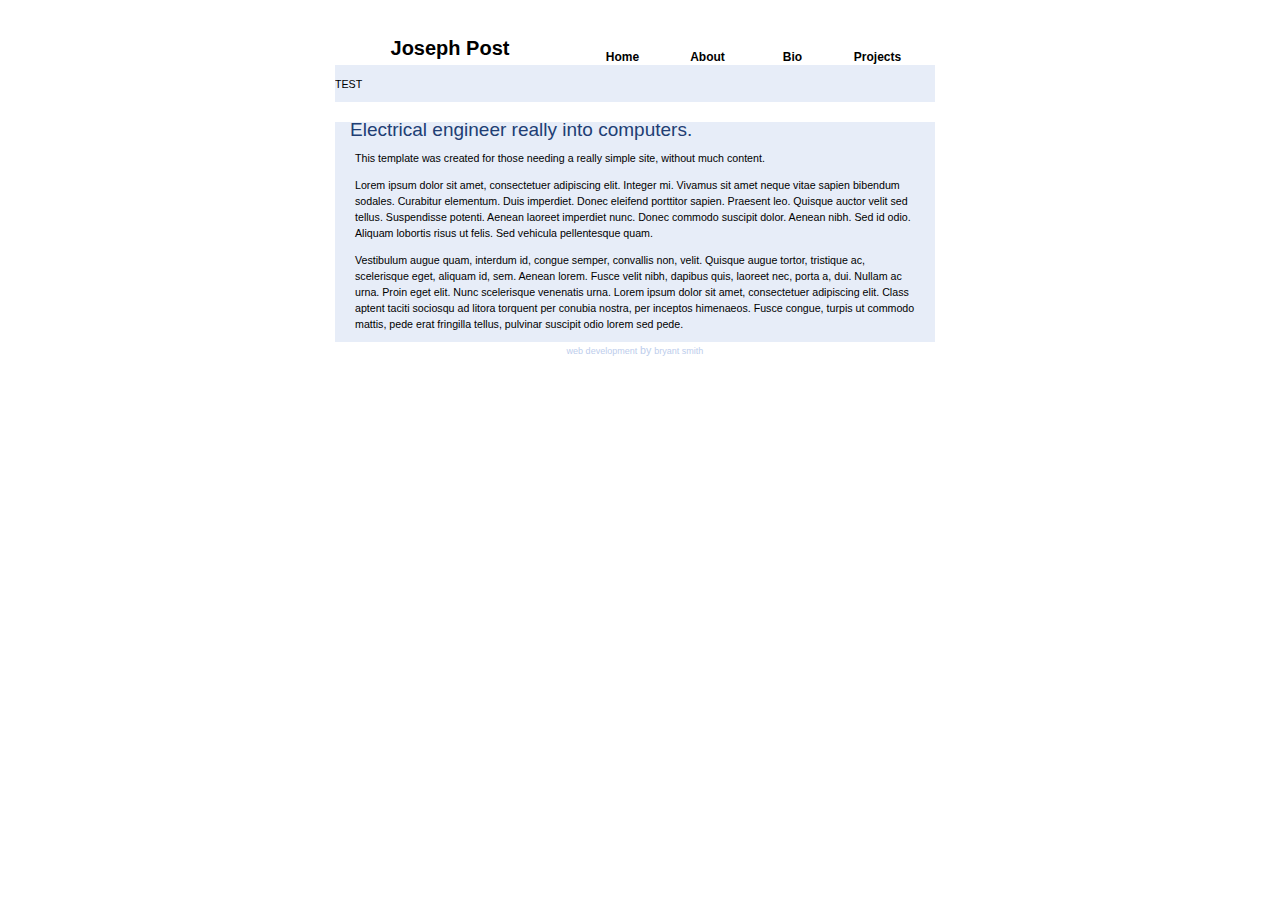
==== html/index.html @ 3585183b "Initial commit" ====
<!--
You may use this in any way, on any site, all we ask is that you please keep the link(s) crediting the author.   Though this is not mandatory, it is certainly appreciated.
 -->

<!DOCTYPE html PUBLIC "-//W3C//DTD XHTML 1.0 Strict//EN" "http://www.w3.org/TR/xhtml1/DTD/xhtml1-strict.dtd">
<html xmlns="http://www.w3.org/1999/xhtml" xml:lang="en" lang="en">
<head>
		<title>Joseph Post</title>
		<meta http-equiv="content-type" content="text/html;charset=utf-8" />
		<link rel="stylesheet" type="text/css" href="../css/main.css" />
</head>
<body>
<div id="mainContentArea">
		<div id="contentBox">
        <div id="title">Joseph Post</div>

        <div id="linkGroup">
            <div class="link"><a href="index.html">Home</a></div>
            <div class="link"><a href="index.html">About</a></div>
            <div class="link"><a href="index.html">Bio</a></div>
            <div class="link"><a href="index.html">Projects</a></div>
            <div class="link"><a href="index.html">Travel</a></div>
            <div class="link"><a href="index.html">Contact</a></div>
        </div>

        <div id="blueBox">
						<div id="bluebox_child1">
								<p>TEST</p>
						</div>
						<div id="bluebox_child1">
		          	<div id="header"></div>
		          	<div class="contentTitle">Electrical engineer really into computers.</div>
		            <div class="pageContent">
		              <p>This template was created for those needing a really simple site, without much content.</p>
		              <p>Lorem ipsum dolor sit amet, consectetuer adipiscing elit. Integer mi. Vivamus sit amet neque vitae sapien bibendum sodales. Curabitur elementum. Duis imperdiet. Donec eleifend porttitor sapien. Praesent leo. Quisque auctor velit sed tellus. Suspendisse potenti. Aenean laoreet imperdiet nunc. Donec commodo suscipit dolor. Aenean nibh. Sed id odio. Aliquam lobortis risus ut felis. Sed vehicula pellentesque quam.</p>
		              <p>Vestibulum augue quam, interdum id, congue semper, convallis non, velit. Quisque augue tortor, tristique ac, scelerisque eget, aliquam id, sem. Aenean lorem. Fusce velit nibh, dapibus quis, laoreet nec, porta a, dui. Nullam ac urna. Proin eget elit. Nunc scelerisque venenatis urna. Lorem ipsum dolor sit amet, consectetuer adipiscing elit. Class aptent taciti sociosqu ad litora torquent per conubia nostra, per inceptos himenaeos. Fusce congue, turpis ut commodo mattis, pede erat fringilla tellus, pulvinar suscipit odio lorem sed pede.</p>
		            </div>
						</div>

            <div id="footer"><a href="http://www.aszx.net">web development</a> by <a href="http://www.bryantsmith.com">bryant smith</a></div>
        </div>
		</div>
</div>
</body>
</html>
---- css/main.css ----
html
{
  overflow: hidden;
  height: 99%;
}

body
{
  background: $ffffff;
  height: 99%;
  margin: 0;
  padding: 0;
  line-height: 150%;
  text-align: center;
}

*
{
  font-size: 8pt;
  font-family: Tahoma, Verdana, sans-serif;
  color: #000000;
  text-align: left;
}



/* === Containers === */



#mainContentArea
{
  margin: 0 auto 0 auto;
  display: table;
  height: 100%;
  position: relative;
  overflow: hidden;
  width: 600px;
}


.link,.linkActive
{
width:75px;
margin-right:10px;
float: left;
margin-top:24px;
text-align:center;
font-family:Georgia, "Times New Roman", Times, serif;
background-image:url(tab.gif);
position:relative; bottom:0px;
}

.link:hover
{
background-image:url(tab2.gif);
}

a
{
text-decoration:none;
}

.link a{
font-family:Arial, Helvetica, sans-serif;
font-size:12px;
font-weight:bold;
}

#linkGroup
{
margin-right:10px;
height:40px;
width:600px;
}

.bluebox_child1 {
float:left;
}

#title
{
width:230px;
height:40px;
margin-right:20px;
margin-top:15px;
font-family:Verdana, Arial, Helvetica, sans-serif;
font-size:20px;
font-weight:bold;
text-align:center;
float:left;
}

.contentTitle
{
font-family:Verdana, Arial, Helvetica, sans-serif;
color:#213E74;
font-size:19px;
margin-left:15px;
margin-right:12px;
margin-bottom:12px;
width:573px;
}

.pageContent
{
font-family: Arial, Helvetica, sans-serif;
color:#000000;
font-size:12px;
margin-left:20px;
margin-right:20px;
width:560px;
}


#blueBox
{
	position: absolute;
	vertical-align: middle;
	background-color:#E7EDF8;
	width:600px;
	clear:both;
}

#header
{
width:600px;
height:20px;
background-color:#FFFFFF;
background-image:url(header.gif);
background-repeat:no-repeat;
}

#footer
{
width:600px;
height:20px;
background-color:#FFFFFF;
background-image:url(footer.gif);
background-repeat:no-repeat;
text-align:center;
padding-right:10px;
color:#BDCDEC;
}
#footer a
{
font-size:9px;
color:#BDCDEC;
}

#contentBox
{
margin-top:25px;
}



html, body {
text-align: center;
}
p {text-align: left;}
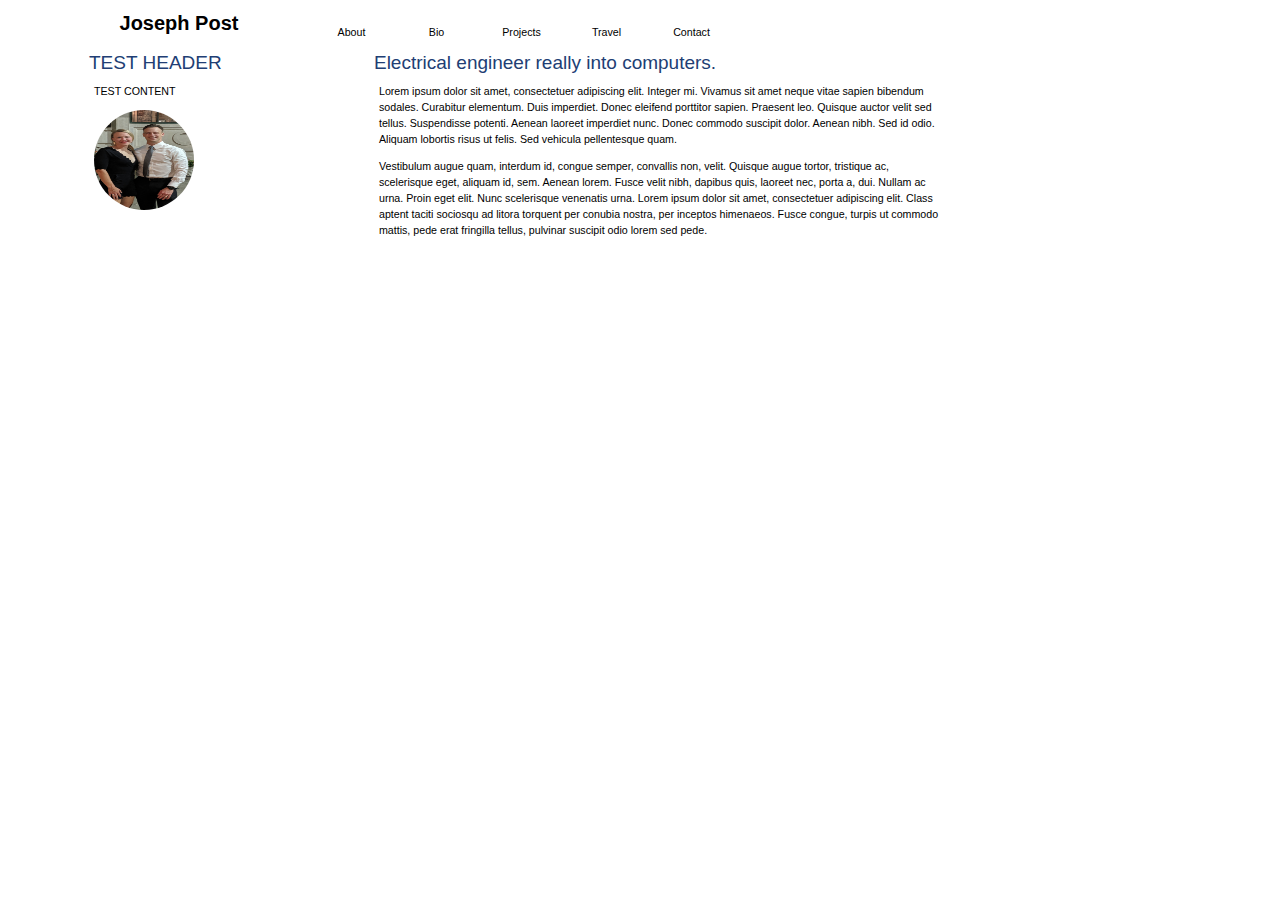
==== commit 46392320: "Editing to suck less" ====
--- a/html/index.html
+++ b/html/index.html
@@ -12,32 +12,36 @@
 <body>
 <div id="mainContentArea">
 		<div id="contentBox">
-        <div id="title">Joseph Post</div>
+				<div id="heading">
+	        <div id="title">Joseph Post</div>
 
-        <div id="linkGroup">
-            <div class="link"><a href="index.html">Home</a></div>
-            <div class="link"><a href="index.html">About</a></div>
-            <div class="link"><a href="index.html">Bio</a></div>
-            <div class="link"><a href="index.html">Projects</a></div>
-            <div class="link"><a href="index.html">Travel</a></div>
-            <div class="link"><a href="index.html">Contact</a></div>
-        </div>
+	        <div id="linkGroup">
+	            <div class="link"><a href="index.html">About</a></div>
+	            <div class="link"><a href="index.html">Bio</a></div>
+	            <div class="link"><a href="index.html">Projects</a></div>
+	            <div class="link"><a href="index.html">Travel</a></div>
+	            <div class="link"><a href="index.html">Contact</a></div>
+	        </div>
+				</div>
 
-        <div id="blueBox">
-						<div id="bluebox_child1">
-								<p>TEST</p>
-						</div>
+        <div id="descriptiveContent">
+					<div id="bluebox_child1">
+							<div id="header"></div>
+							<div class="contentTitle">TEST HEADER</div>
+							<div class="pageContent">
+								<p>TEST CONTENT</p>
+								<img src="../img/profile_pic.jpg" width=100px height=100px alt="profile_pic">
+							</div>
+					</div>
 						<div id="bluebox_child1">
 		          	<div id="header"></div>
 		          	<div class="contentTitle">Electrical engineer really into computers.</div>
 		            <div class="pageContent">
-		              <p>This template was created for those needing a really simple site, without much content.</p>
 		              <p>Lorem ipsum dolor sit amet, consectetuer adipiscing elit. Integer mi. Vivamus sit amet neque vitae sapien bibendum sodales. Curabitur elementum. Duis imperdiet. Donec eleifend porttitor sapien. Praesent leo. Quisque auctor velit sed tellus. Suspendisse potenti. Aenean laoreet imperdiet nunc. Donec commodo suscipit dolor. Aenean nibh. Sed id odio. Aliquam lobortis risus ut felis. Sed vehicula pellentesque quam.</p>
 		              <p>Vestibulum augue quam, interdum id, congue semper, convallis non, velit. Quisque augue tortor, tristique ac, scelerisque eget, aliquam id, sem. Aenean lorem. Fusce velit nibh, dapibus quis, laoreet nec, porta a, dui. Nullam ac urna. Proin eget elit. Nunc scelerisque venenatis urna. Lorem ipsum dolor sit amet, consectetuer adipiscing elit. Class aptent taciti sociosqu ad litora torquent per conubia nostra, per inceptos himenaeos. Fusce congue, turpis ut commodo mattis, pede erat fringilla tellus, pulvinar suscipit odio lorem sed pede.</p>
 		            </div>
 						</div>
 
-            <div id="footer"><a href="http://www.aszx.net">web development</a> by <a href="http://www.bryantsmith.com">bryant smith</a></div>
         </div>
 		</div>
 </div>
--- a/css/main.css
+++ b/css/main.css
@@ -27,7 +27,6 @@
 /* === Containers === */
 
 
-
 #mainContentArea
 {
   margin: 0 auto 0 auto;
@@ -35,8 +34,35 @@
   height: 100%;
   position: relative;
   overflow: hidden;
-  width: 600px;
+  width: 90%;
 }
+
+#heading {
+  content: "";
+  display: table;
+  clear: both;
+  height:40px;
+  }
+  #title
+  {
+  width:230px;
+  height:40px;
+  margin-right:20px;
+  margin-top:15px;
+  font-family:Verdana, Arial, Helvetica, sans-serif;
+  font-size:20px;
+  font-weight:bold;
+  text-align:center;
+  float:left;
+  }
+  #linkGroup
+  {
+    float:left;
+    margin-right:10px;
+    height:auto;
+    /* width:600px; */
+    width:auto;
+  }
 
 
 .link,.linkActive
@@ -59,7 +85,7 @@
 a
 {
 text-decoration:none;
-}
+} */
 
 .link a{
 font-family:Arial, Helvetica, sans-serif;
@@ -67,29 +93,19 @@
 font-weight:bold;
 }
 
-#linkGroup
-{
-margin-right:10px;
-height:40px;
-width:600px;
-}
 
-.bluebox_child1 {
-float:left;
-}
 
-#title
-{
-width:230px;
-height:40px;
-margin-right:20px;
-margin-top:15px;
-font-family:Verdana, Arial, Helvetica, sans-serif;
-font-size:20px;
-font-weight:bold;
-text-align:center;
-float:left;
-}
+#descriptiveContent {
+   content: "";
+   display: table;
+   clear: both;
+   }
+   #bluebox_child1 {
+   float:left;
+   height:470px;
+   width:23%;
+   padding:0 10px;
+   }
 
 .contentTitle
 {
@@ -112,48 +128,9 @@
 width:560px;
 }
 
-
-#blueBox
-{
-	position: absolute;
-	vertical-align: middle;
-	background-color:#E7EDF8;
-	width:600px;
-	clear:both;
+img {
+  border-radius: 50%;
 }
-
-#header
-{
-width:600px;
-height:20px;
-background-color:#FFFFFF;
-background-image:url(header.gif);
-background-repeat:no-repeat;
-}
-
-#footer
-{
-width:600px;
-height:20px;
-background-color:#FFFFFF;
-background-image:url(footer.gif);
-background-repeat:no-repeat;
-text-align:center;
-padding-right:10px;
-color:#BDCDEC;
-}
-#footer a
-{
-font-size:9px;
-color:#BDCDEC;
-}
-
-#contentBox
-{
-margin-top:25px;
-}
-
-
 
 html, body {
 text-align: center;
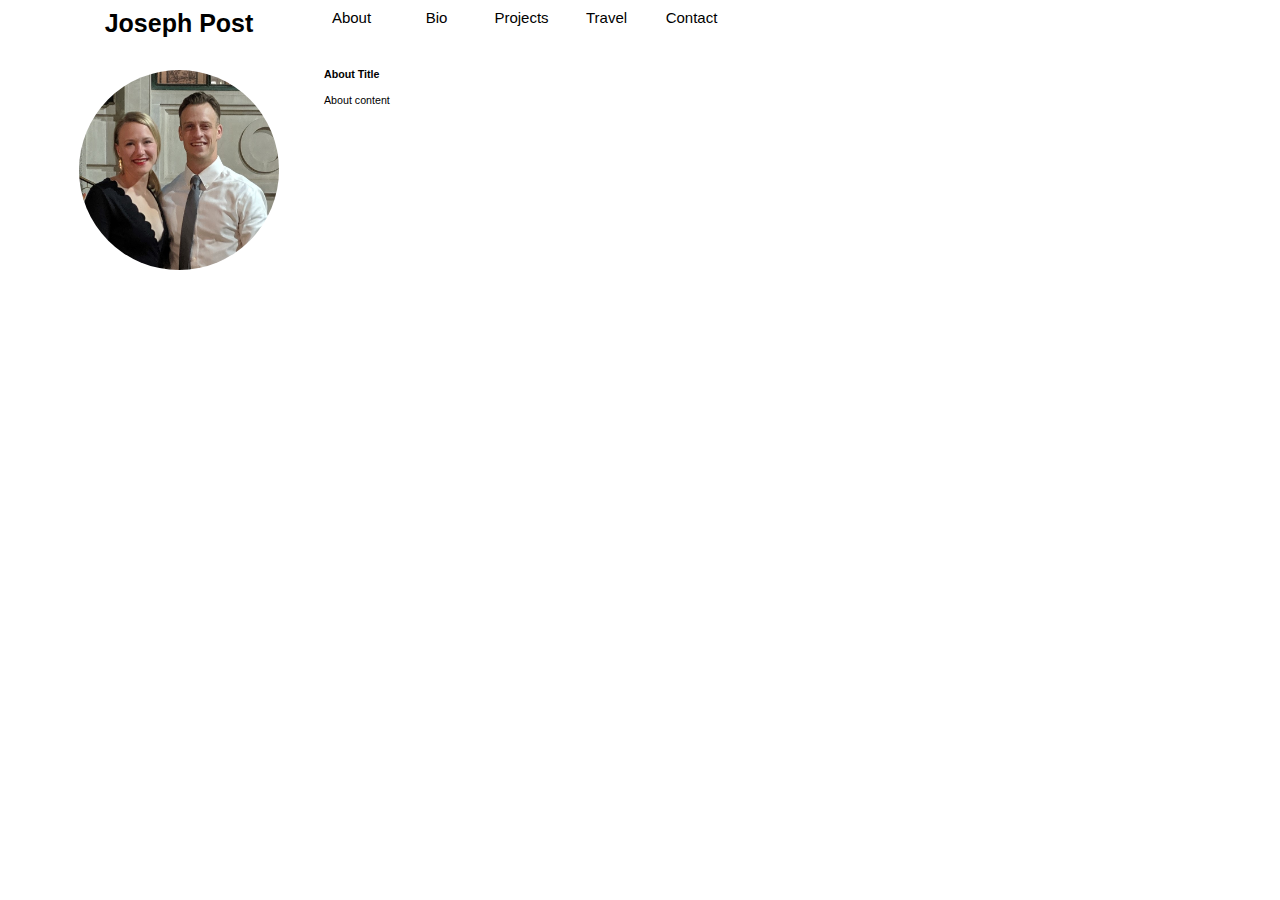
==== commit f2012f95: "More aesthetic editing and added some content outlines" ====
--- a/html/index.html
+++ b/html/index.html
@@ -15,33 +15,25 @@
 				<div id="heading">
 	        <div id="title">Joseph Post</div>
 
-	        <div id="linkGroup">
-	            <div class="link"><a href="index.html">About</a></div>
-	            <div class="link"><a href="index.html">Bio</a></div>
-	            <div class="link"><a href="index.html">Projects</a></div>
-	            <div class="link"><a href="index.html">Travel</a></div>
-	            <div class="link"><a href="index.html">Contact</a></div>
+					<div id="linkGroup">
+							<div class="link"><a href="about.html" class="fill-div">About</a></div>
+							<div class="link"><a href="bio.html" class="fill-div">Bio</a></div>
+							<div class="link"><a href="projects.html" class="fill-div">Projects</a></div>
+							<div class="link"><a href="travel.html" class="fill-div">Travel</a></div>
+							<div class="link"><a href="contact.html" class="fill-div">Contact</a></div>
 	        </div>
 				</div>
 
         <div id="descriptiveContent">
-					<div id="bluebox_child1">
-							<div id="header"></div>
-							<div class="contentTitle">TEST HEADER</div>
-							<div class="pageContent">
-								<p>TEST CONTENT</p>
-								<img src="../img/profile_pic.jpg" width=100px height=100px alt="profile_pic">
-							</div>
+					<div id="title">
+						<img src="../img/profile_pic.jpg" width=200px height=200px alt="profile_pic">
 					</div>
 						<div id="bluebox_child1">
-		          	<div id="header"></div>
-		          	<div class="contentTitle">Electrical engineer really into computers.</div>
-		            <div class="pageContent">
-		              <p>Lorem ipsum dolor sit amet, consectetuer adipiscing elit. Integer mi. Vivamus sit amet neque vitae sapien bibendum sodales. Curabitur elementum. Duis imperdiet. Donec eleifend porttitor sapien. Praesent leo. Quisque auctor velit sed tellus. Suspendisse potenti. Aenean laoreet imperdiet nunc. Donec commodo suscipit dolor. Aenean nibh. Sed id odio. Aliquam lobortis risus ut felis. Sed vehicula pellentesque quam.</p>
-		              <p>Vestibulum augue quam, interdum id, congue semper, convallis non, velit. Quisque augue tortor, tristique ac, scelerisque eget, aliquam id, sem. Aenean lorem. Fusce velit nibh, dapibus quis, laoreet nec, porta a, dui. Nullam ac urna. Proin eget elit. Nunc scelerisque venenatis urna. Lorem ipsum dolor sit amet, consectetuer adipiscing elit. Class aptent taciti sociosqu ad litora torquent per conubia nostra, per inceptos himenaeos. Fusce congue, turpis ut commodo mattis, pede erat fringilla tellus, pulvinar suscipit odio lorem sed pede.</p>
-		            </div>
+								<div id="About" class="tabcontent">
+								  <h3>About Title</h3>
+								  <p>About content</p>
+								</div>
 						</div>
-
         </div>
 		</div>
 </div>
--- a/css/main.css
+++ b/css/main.css
@@ -50,7 +50,7 @@
   margin-right:20px;
   margin-top:15px;
   font-family:Verdana, Arial, Helvetica, sans-serif;
-  font-size:20px;
+  font-size:25px;
   font-weight:bold;
   text-align:center;
   float:left;
@@ -60,50 +60,39 @@
     float:left;
     margin-right:10px;
     height:auto;
-    /* width:600px; */
     width:auto;
   }
 
-
-.link,.linkActive
-{
-width:75px;
-margin-right:10px;
-float: left;
-margin-top:24px;
-text-align:center;
-font-family:Georgia, "Times New Roman", Times, serif;
-background-image:url(tab.gif);
-position:relative; bottom:0px;
+  a.fill-div {
+    display: block;
+    height: 100%;
+    width: 100%;
+    text-decoration: none;
+    text-align: center;
+    margin-top: 10px;
+    font-size:15px;
 }
 
-.link:hover
-{
-background-image:url(tab2.gif);
+.link {
+  width:75px;
+  height:40px;
+  margin-right:10px;
+  float: left;
+  border-style: hidden;
+  background-color: #FFFFFF;
 }
-
-a
-{
-text-decoration:none;
-} */
-
-.link a{
-font-family:Arial, Helvetica, sans-serif;
-font-size:12px;
-font-weight:bold;
-}
-
-
 
 #descriptiveContent {
    content: "";
    display: table;
    clear: both;
+   /* border-style: solid;
+   border-color: #A9A9A9; */
    }
    #bluebox_child1 {
    float:left;
    height:470px;
-   width:23%;
+   width:230px;
    padding:0 10px;
    }
 
@@ -115,7 +104,7 @@
 margin-left:15px;
 margin-right:12px;
 margin-bottom:12px;
-width:573px;
+width:230px;
 }
 
 .pageContent
@@ -125,7 +114,7 @@
 font-size:12px;
 margin-left:20px;
 margin-right:20px;
-width:560px;
+width:auto;
 }
 
 img {
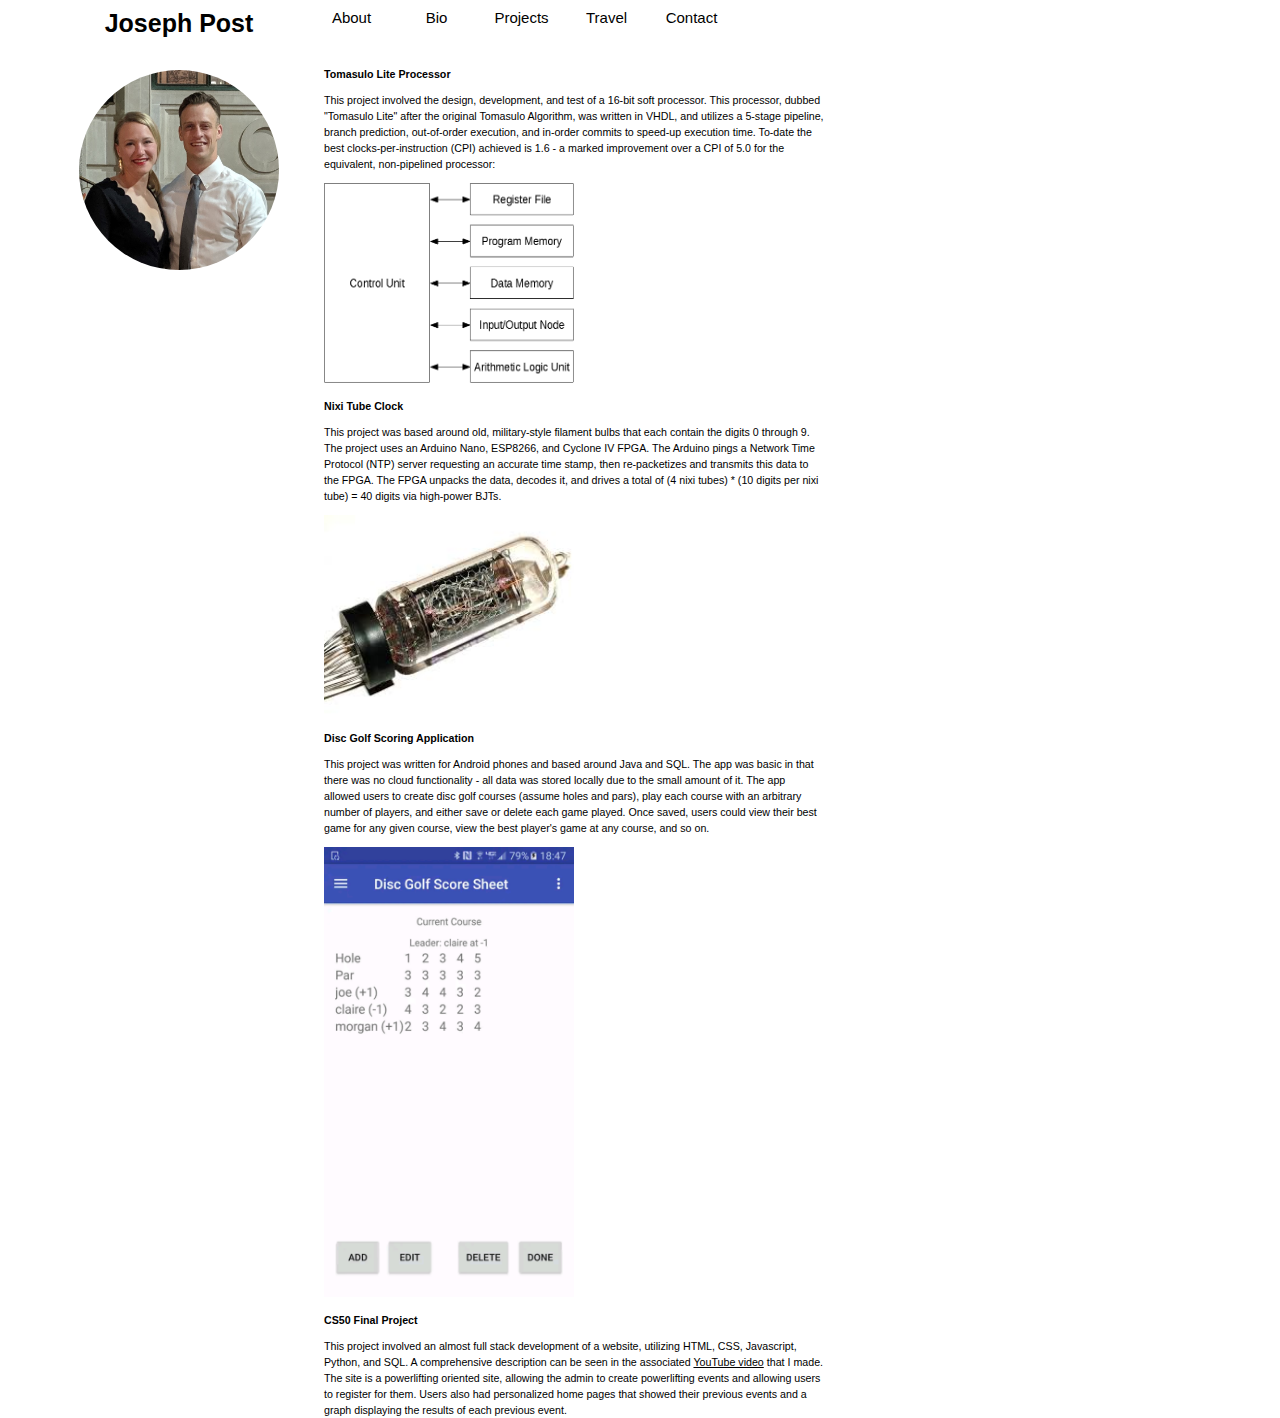
==== commit 7077fdd1: "Added projects to website." ====
--- a/html/index.html
+++ b/html/index.html
@@ -26,12 +26,54 @@
 
         <div id="descriptiveContent">
 					<div id="title">
-						<img src="../img/profile_pic.jpg" width=200px height=200px alt="profile_pic">
+						<img src="../img/profile_pic.jpg" width=200px height=200px alt="profile_pic" style="border-radius: 50%">
 					</div>
 						<div id="bluebox_child1">
-								<div id="About" class="tabcontent">
-								  <h3>About Title</h3>
-								  <p>About content</p>
+								<!-- <div id="Projects" class="tabcontent"> -->
+								<div>
+								  <h3>Tomasulo Lite Processor</h3>
+								  <p>
+										This project involved the design, development, and test of a 16-bit soft processor.
+										This processor, dubbed "Tomasulo Lite" after the original Tomasulo Algorithm, was written
+										in VHDL, and utilizes a 5-stage pipeline, branch prediction, out-of-order execution, and
+										in-order commits to speed-up execution time. To-date the best clocks-per-instruction (CPI)
+										achieved is 1.6 - a marked improvement over a CPI of 5.0 for the equivalent, non-pipelined
+										processor:
+									</p>
+									<img src="../img/CPU.png" width=250px height=200px>
+								</div>
+								<div>
+								  <h3>Nixi Tube Clock</h3>
+								  <p>
+										This project was based around old, military-style filament bulbs that each contain the digits
+										0 through 9. The project uses an Arduino Nano, ESP8266, and Cyclone IV FPGA. The Arduino
+										pings a Network Time Protocol (NTP) server requesting an accurate time stamp, then re-packetizes
+										and transmits this data to the FPGA. The FPGA unpacks the data, decodes it, and drives a total of
+										(4 nixi tubes) * (10 digits per nixi tube) = 40 digits via high-power BJTs.
+									</p>
+									<img src="../img/nixitube.jpg" width=250px height=200px>
+								</div>
+								<div>
+								  <h3>Disc Golf Scoring Application</h3>
+								  <p>
+										This project was written for Android phones and based around Java and SQL. The app was basic in that
+										there was no cloud functionality - all data was stored locally due to the small amount of it. The app
+										allowed users to create disc golf courses (assume holes and pars), play each course with an arbitrary number
+										of players, and either save or delete each game played. Once saved, users could view their best game for
+										any given course, view the best player's game at any course, and so on.
+									</p>
+									<img src="../img/discgolfapp.png" width=250px height=450px>
+								</div>
+								<div>
+								  <h3>CS50 Final Project</h3>
+								  <p>
+										This project involved an almost full stack development of a website, utilizing HTML, CSS, Javascript, Python,
+										and SQL. A comprehensive description can be seen in the associated
+										<a href="https://www.youtube.com/watch?v=oAwRVOzAsN4&t=1s">YouTube video</a> that I made. The site is a powerlifting
+										oriented site, allowing the admin to create powerlifting events and allowing users to register for them. Users
+										also had personalized home pages that showed their previous events and a graph displaying the results of each
+										previous event.
+									</p>
 								</div>
 						</div>
         </div>
--- a/css/main.css
+++ b/css/main.css
@@ -1,6 +1,6 @@
 html
 {
-  overflow: hidden;
+  /* overflow: hidden; */
   height: 99%;
 }
 
@@ -20,6 +20,7 @@
   font-family: Tahoma, Verdana, sans-serif;
   color: #000000;
   text-align: left;
+
 }
 
 
@@ -33,7 +34,7 @@
   display: table;
   height: 100%;
   position: relative;
-  overflow: hidden;
+  overflow: auto;
   width: 90%;
 }
 
@@ -86,13 +87,14 @@
    content: "";
    display: table;
    clear: both;
+
    /* border-style: solid;
    border-color: #A9A9A9; */
    }
    #bluebox_child1 {
    float:left;
-   height:470px;
-   width:230px;
+   height:600px;
+   width:500px;
    padding:0 10px;
    }
 
@@ -115,13 +117,13 @@
 margin-left:20px;
 margin-right:20px;
 width:auto;
-}
 
-img {
-  border-radius: 50%;
 }
 
 html, body {
 text-align: center;
+
 }
-p {text-align: left;}
+p {
+  text-align: left;
+}
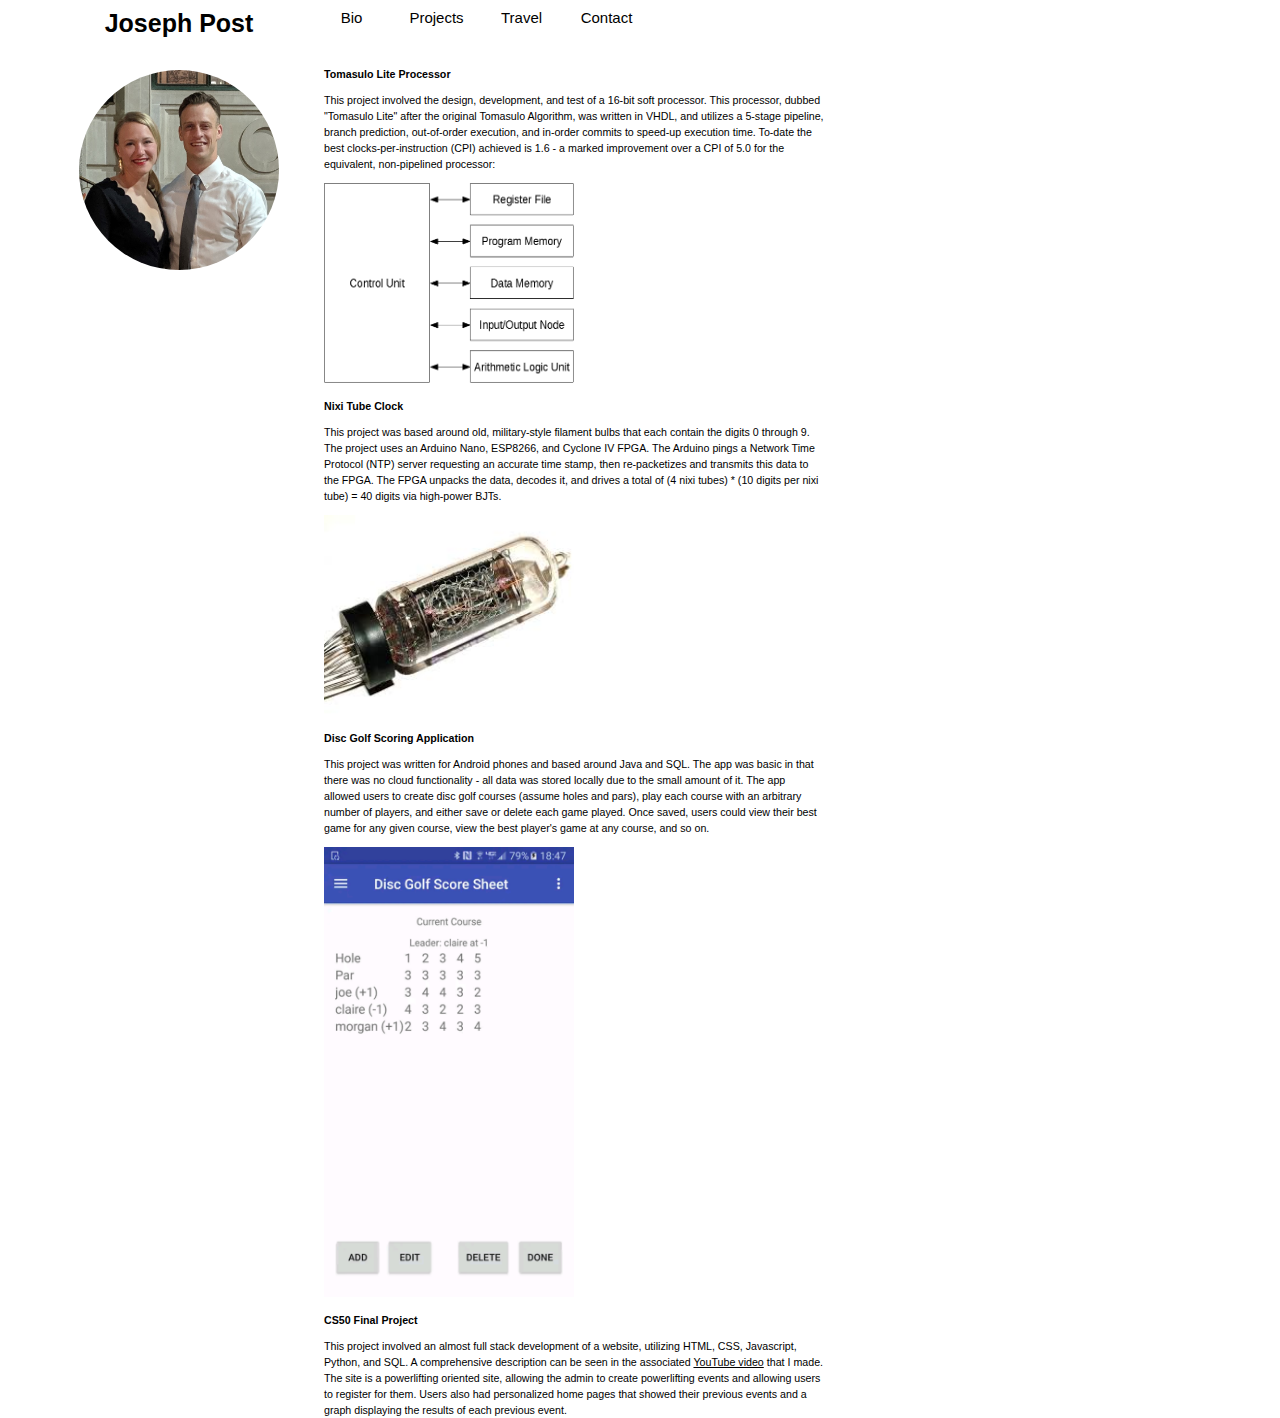
==== commit e42b0989: "Added new content and reformatted slightly." ====
--- a/html/index.html
+++ b/html/index.html
@@ -16,7 +16,6 @@
 	        <div id="title">Joseph Post</div>
 
 					<div id="linkGroup">
-							<div class="link"><a href="about.html" class="fill-div">About</a></div>
 							<div class="link"><a href="bio.html" class="fill-div">Bio</a></div>
 							<div class="link"><a href="projects.html" class="fill-div">Projects</a></div>
 							<div class="link"><a href="travel.html" class="fill-div">Travel</a></div>
